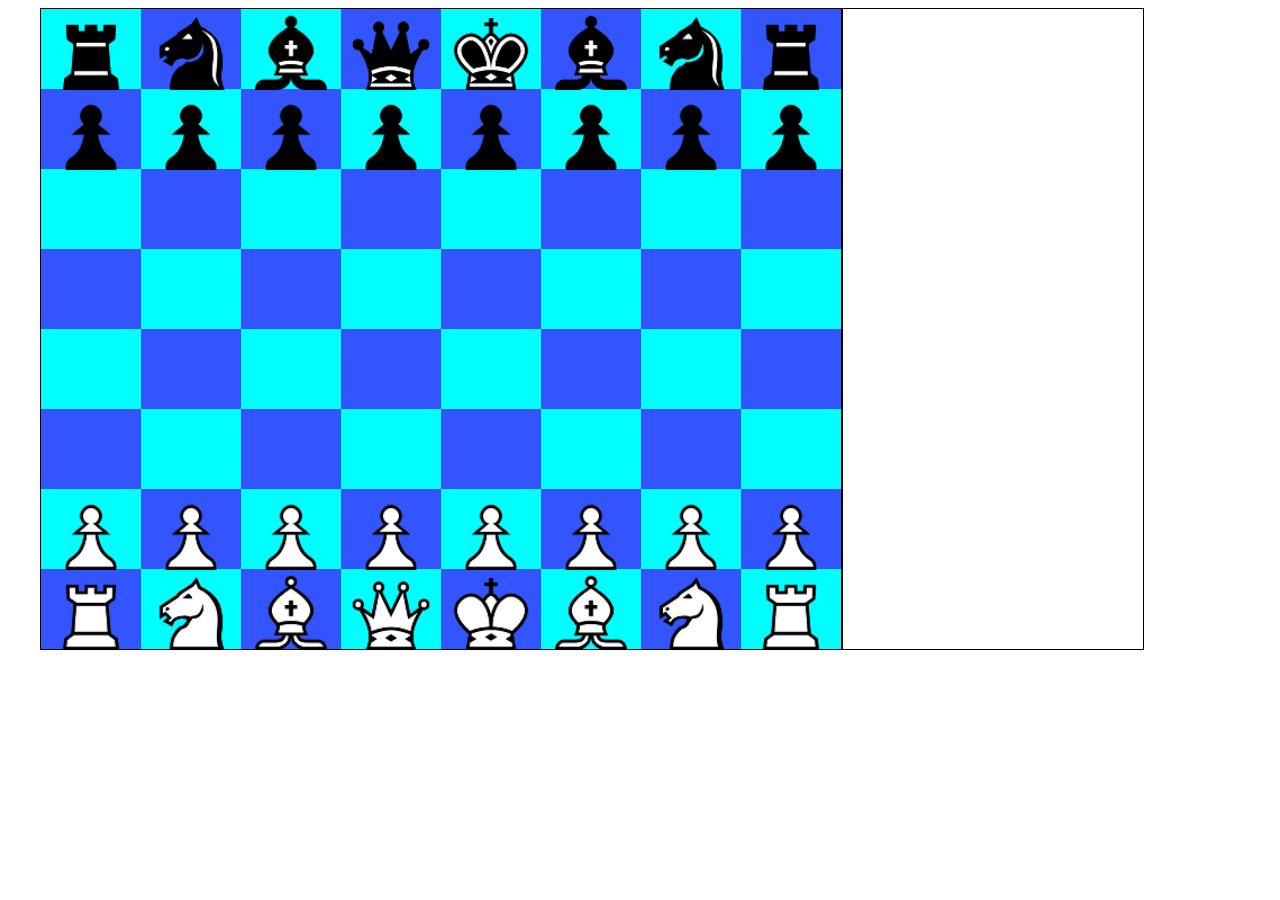
==== index.html @ 587a25eb "Functioning chess board with no rules embedded" ====
<!DOCTYPE html>
<html lang="en">
<head>
    <link rel="stylesheet" href="style.css">
    <meta charset="UTF-8">
    <meta name="viewport" content="width=device-width, initial-scale=1.0">
    <title>Document</title>
</head>
<body>
    <div id="container">
        <div id="board"></div>
        <div id="side">
            <div id="blackpieces"></div>
            <div id="timer"></div>
            <div id="whitepieces"></div>
        </div>
    </div>
    <script src="script.js"></script>
</body>
</html>
---- style.css ----
#container {
    height: 650px;
    width: 1200px;
    margin: 0 auto;
}

#board, #side {
    border: 1px solid black;
    float: left;
}

#board {
    height: 640px;
    width: 800px;
    display: flex;
    flex-wrap: wrap;
}

#side {
    height: 640px;
    width: 300px;
}

.blacksquare, .whitesquare {
    display: flex;
    width: 100px;
    height: 80px;
}

.piece {
    position: relative;
    margin: auto;
    width: 90px;
    height: 90px;
    background-repeat: no-repeat;
    background-size: contain;
    z-index: 1px;
    transform: translate(0, 0);
}
.blacksquare {
    background-color: #3355FF;
}

.whitesquare {
    background-color: cyan;
}
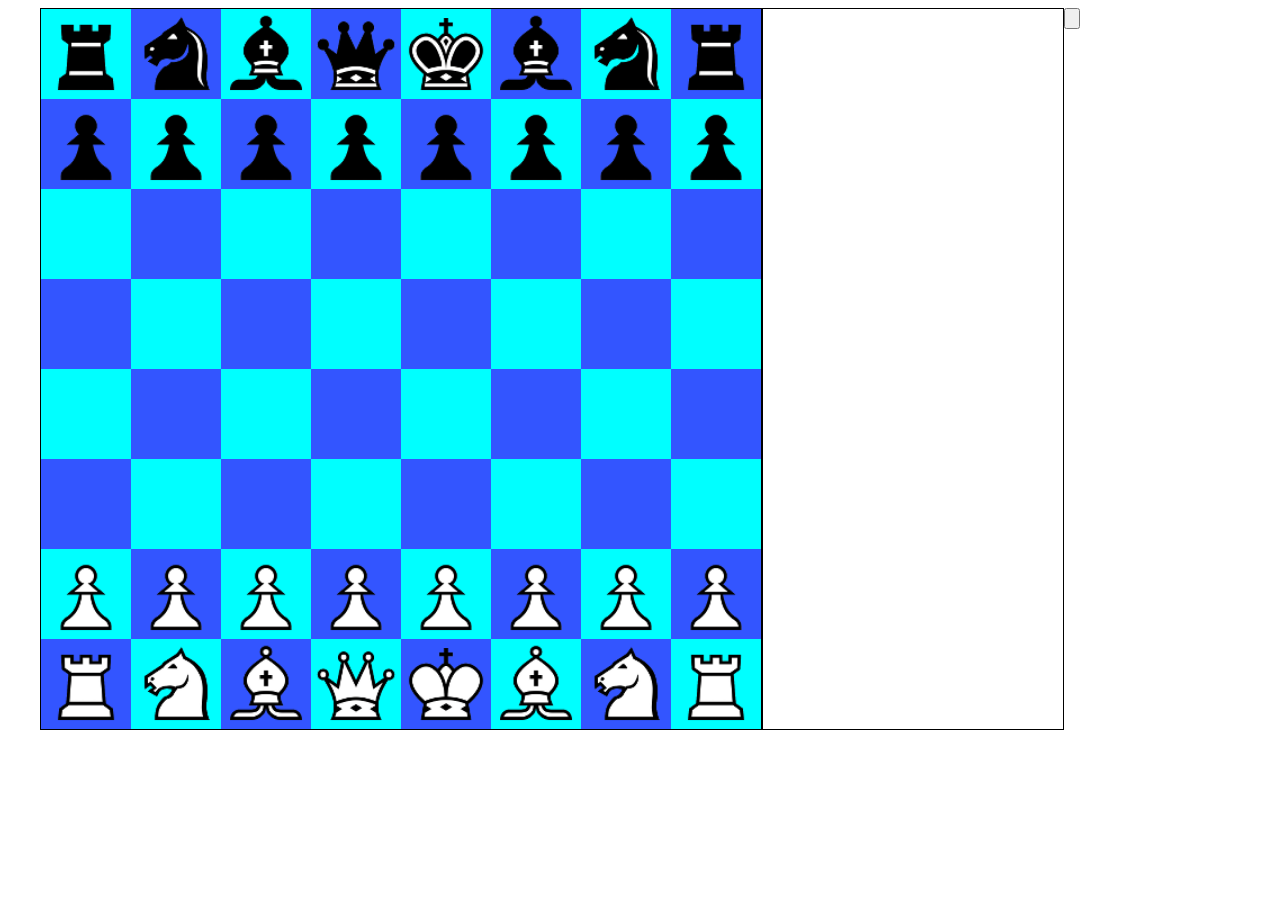
==== commit 08c450fc: "turns?" ====
--- a/index.html
+++ b/index.html
@@ -1,20 +1,23 @@
 <!DOCTYPE html>
 <html lang="en">
-<head>
-    <link rel="stylesheet" href="style.css">
-    <meta charset="UTF-8">
-    <meta name="viewport" content="width=device-width, initial-scale=1.0">
+  <head>
+    <link rel="stylesheet" href="style.css" />
+    <meta charset="UTF-8" />
+    <meta name="viewport" content="width=device-width, initial-scale=1.0" />
     <title>Document</title>
-</head>
-<body>
+  </head>
+  <body>
     <div id="container">
-        <div id="board"></div>
-        <div id="side">
-            <div id="blackpieces"></div>
-            <div id="timer"></div>
-            <div id="whitepieces"></div>
-        </div>
+      <div id="board"></div>
+      <div id="side">
+        <div id="blackpieces"></div>
+        <div id="timer"></div>
+        <div id="whitepieces"></div>
+      </div>
+      <form>
+        <input type="button" onclick="checkTurn()" />
+      </form>
     </div>
     <script src="script.js"></script>
-</body>
-</html>+  </body>
+</html>
--- a/style.css
+++ b/style.css
@@ -1,47 +1,61 @@
-
 #container {
-    height: 650px;
-    width: 1200px;
-    margin: 0 auto;
+  height: 650px;
+  width: 1200px;
+  margin: 0 auto;
 }
 
-#board, #side {
-    border: 1px solid black;
-    float: left;
+#board,
+#side {
+  border: 1px solid black;
+  float: left;
 }
 
 #board {
-    height: 640px;
-    width: 800px;
-    display: flex;
-    flex-wrap: wrap;
+  height: 720px;
+  width: 720px;
+  display: flex;
+  flex-wrap: wrap;
 }
 
 #side {
-    height: 640px;
-    width: 300px;
+  height: 720px;
+  width: 300px;
 }
 
-.blacksquare, .whitesquare {
-    display: flex;
-    width: 100px;
-    height: 80px;
+.blacksquare,
+.whitesquare {
+  display: flex;
+  width: 90px;
+  height: 90px;
 }
 
 .piece {
-    position: relative;
-    margin: auto;
-    width: 90px;
-    height: 90px;
-    background-repeat: no-repeat;
-    background-size: contain;
-    z-index: 1px;
-    transform: translate(0, 0);
+  position: relative;
+  margin: auto;
+  width: 90px;
+  height: 90px;
+  background-repeat: no-repeat;
+  background-size: contain;
+  z-index: 1px;
+  transform: translate(0, 0);
 }
 .blacksquare {
-    background-color: #3355FF;
+  background-color: #3355ff;
 }
 
 .whitesquare {
-    background-color: cyan;
-}+  background-color: cyan;
+}
+
+.greyCircle {
+  width: 40px;
+  height: 40px;
+  border-radius: 50%;
+  background-color: lightgrey;
+  z-index: 1px;
+  margin: auto;
+}
+
+.capturable {
+  background-color: gold;
+}
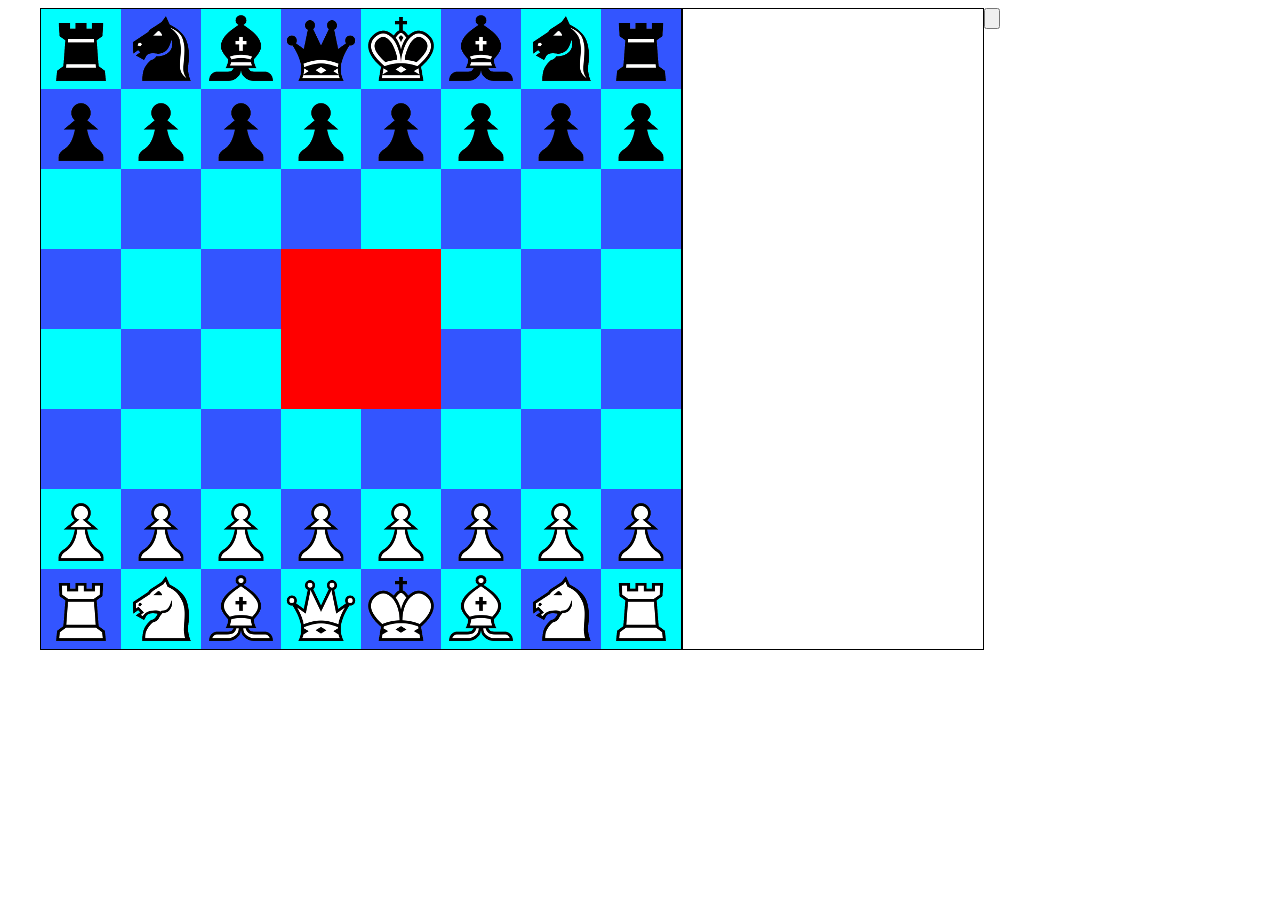
==== commit 588afc49: "In progress" ====
--- a/index.html
+++ b/index.html
@@ -8,7 +8,10 @@
   </head>
   <body>
     <div id="container">
-      <div id="board"></div>
+      <div id="board">
+        <div id="promotion"></div>
+        <div id="gameover"></div>
+      </div>
       <div id="side">
         <div id="blackpieces"></div>
         <div id="timer"></div>
--- a/style.css
+++ b/style.css
@@ -11,22 +11,24 @@
 }
 
 #board {
-  height: 720px;
-  width: 720px;
+  height: 640px;
+  width: 640px;
   display: flex;
   flex-wrap: wrap;
+  align-items: center;
+  justify-content: center;
 }
 
 #side {
-  height: 720px;
+  height: 640px;
   width: 300px;
 }
 
 .blacksquare,
 .whitesquare {
   display: flex;
-  width: 90px;
-  height: 90px;
+  width: 80px;
+  height: 80px;
 }
 
 .piece {
@@ -59,3 +61,20 @@
 .capturable {
   background-color: gold;
 }
+
+.incheck {
+  background-color: red;
+}
+
+#promotion {
+  position: absolute;
+  height: 160px;
+  width: 160px;
+  background: red;
+}
+
+#gameover {
+  position: absolute;
+  height: 180px;
+  width: 320px;
+}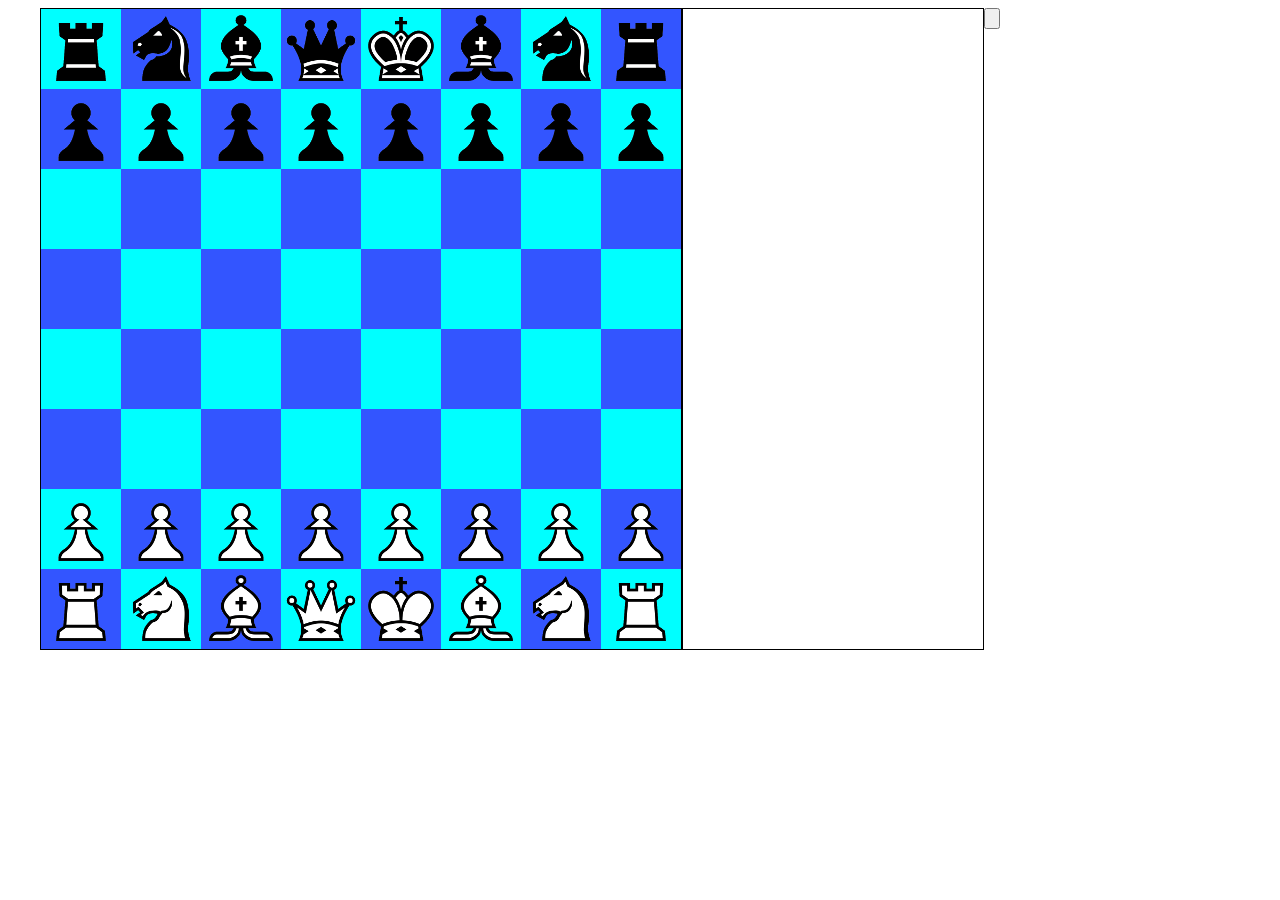
==== commit 14800edf: "Bug-fixes on check feature" ====
--- a/index.html
+++ b/index.html
@@ -9,8 +9,6 @@
   <body>
     <div id="container">
       <div id="board">
-        <div id="promotion"></div>
-        <div id="gameover"></div>
       </div>
       <div id="side">
         <div id="blackpieces"></div>
--- a/style.css
+++ b/style.css
@@ -76,5 +76,6 @@
 #gameover {
   position: absolute;
   height: 180px;
-  width: 320px;
+  width: 350px;
+  background: blue;
 }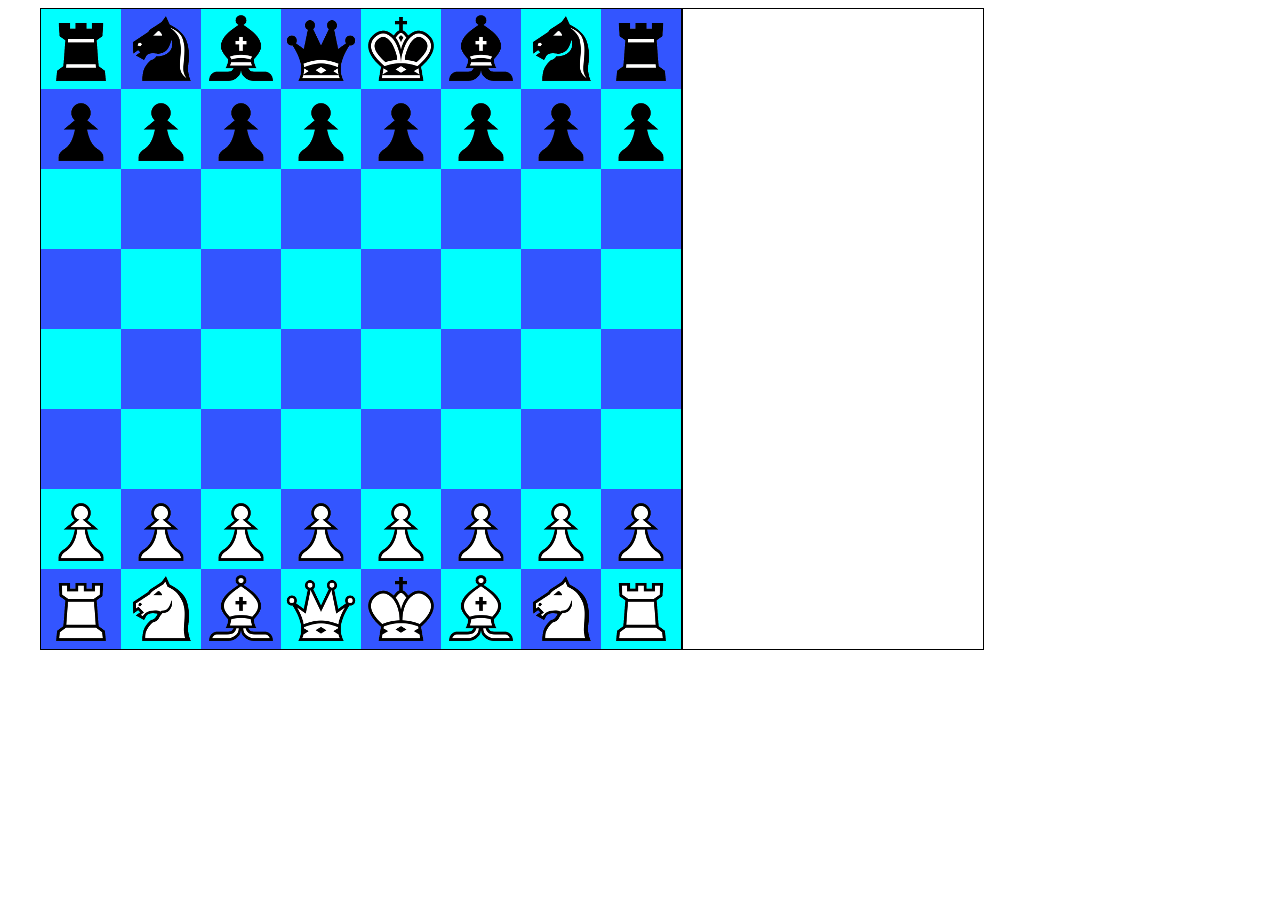
==== commit a6d8fda5: "pain" ====
--- a/index.html
+++ b/index.html
@@ -8,16 +8,12 @@
   </head>
   <body>
     <div id="container">
-      <div id="board">
-      </div>
+      <div id="board"></div>
       <div id="side">
         <div id="blackpieces"></div>
         <div id="timer"></div>
         <div id="whitepieces"></div>
       </div>
-      <form>
-        <input type="button" onclick="checkTurn()" />
-      </form>
     </div>
     <script src="script.js"></script>
   </body>
--- a/style.css
+++ b/style.css
@@ -34,8 +34,8 @@
 .piece {
   position: relative;
   margin: auto;
-  width: 90px;
-  height: 90px;
+  width: 80px;
+  height: 80px;
   background-repeat: no-repeat;
   background-size: contain;
   z-index: 1px;
@@ -50,8 +50,8 @@
 }
 
 .greyCircle {
-  width: 40px;
-  height: 40px;
+  width: 35px;
+  height: 35px;
   border-radius: 50%;
   background-color: lightgrey;
   z-index: 1px;
@@ -71,11 +71,36 @@
   height: 160px;
   width: 160px;
   background: red;
+  display: flex;
+  flex-wrap: wrap;
+  align-items: center;
+  justify-content: center;
+  z-index: 3;
+  border: solid black 5px;
+  border-radius: 5px;
+}
+#promoteOption {
+  height: 80px;
+  width: 80px;
 }
 
 #gameover {
+  z-index: 3px;
   position: absolute;
   height: 180px;
   width: 350px;
   background: blue;
-}+  text-align: center;
+  font-size: 30px;
+  border-radius: 20px;
+  padding-top: 10px;
+  display: grid;
+  justify-content: center;
+  color: white;
+}
+
+#refreshButton {
+  background: black;
+  height: 50px;
+  width: 200px;
+}
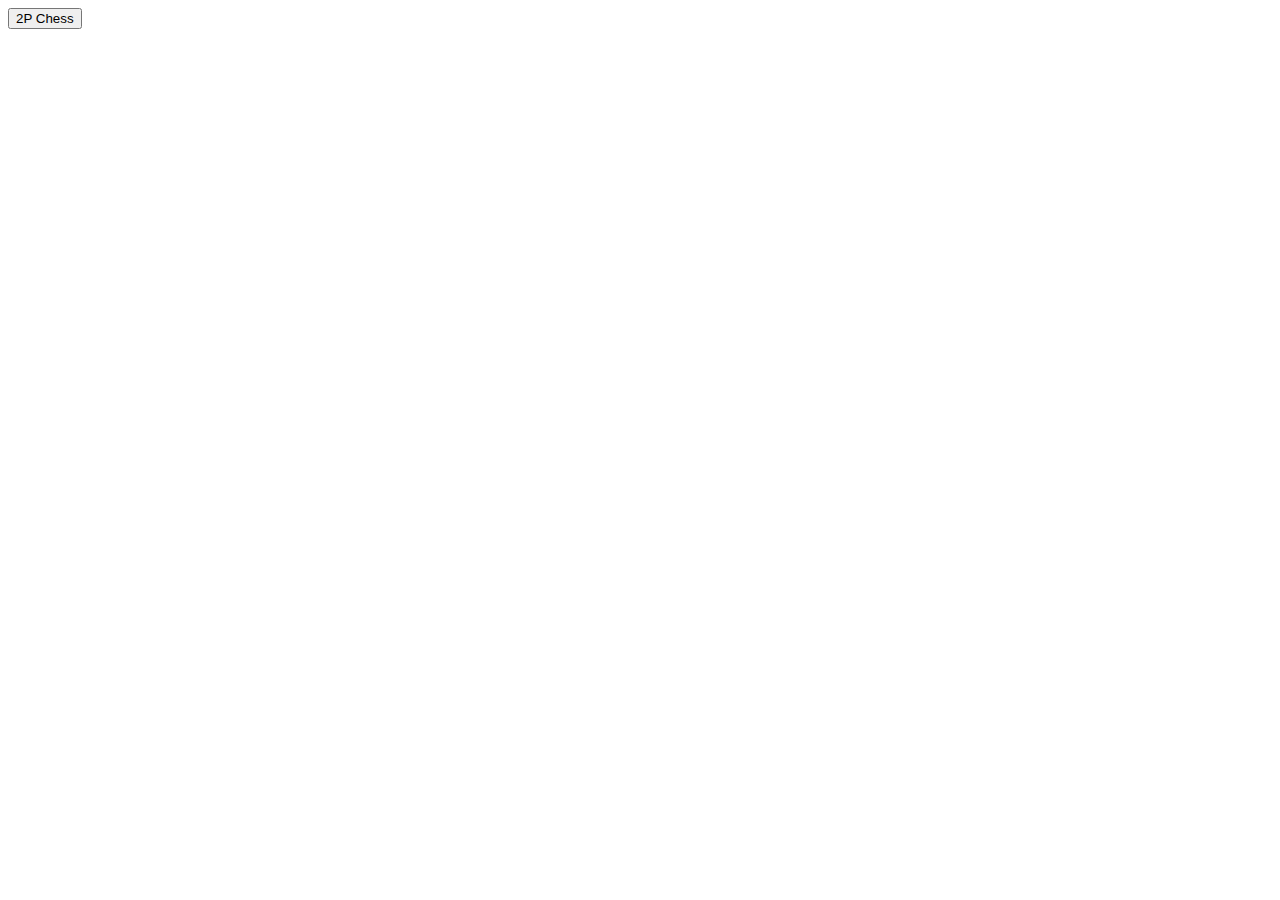
==== commit 8a7c6dcd: "pan" ====
--- a/index.html
+++ b/index.html
@@ -1,20 +1,15 @@
 <!DOCTYPE html>
 <html lang="en">
   <head>
-    <link rel="stylesheet" href="style.css" />
     <meta charset="UTF-8" />
     <meta name="viewport" content="width=device-width, initial-scale=1.0" />
     <title>Document</title>
   </head>
   <body>
-    <div id="container">
-      <div id="board"></div>
-      <div id="side">
-        <div id="blackpieces"></div>
-        <div id="timer"></div>
-        <div id="whitepieces"></div>
-      </div>
-    </div>
-    <script src="script.js"></script>
+    <form>
+      <a href="chess_2p/chess_2p.html"
+        ><input type="button" value="2P Chess"
+      /></a>
+    </form>
   </body>
 </html>
